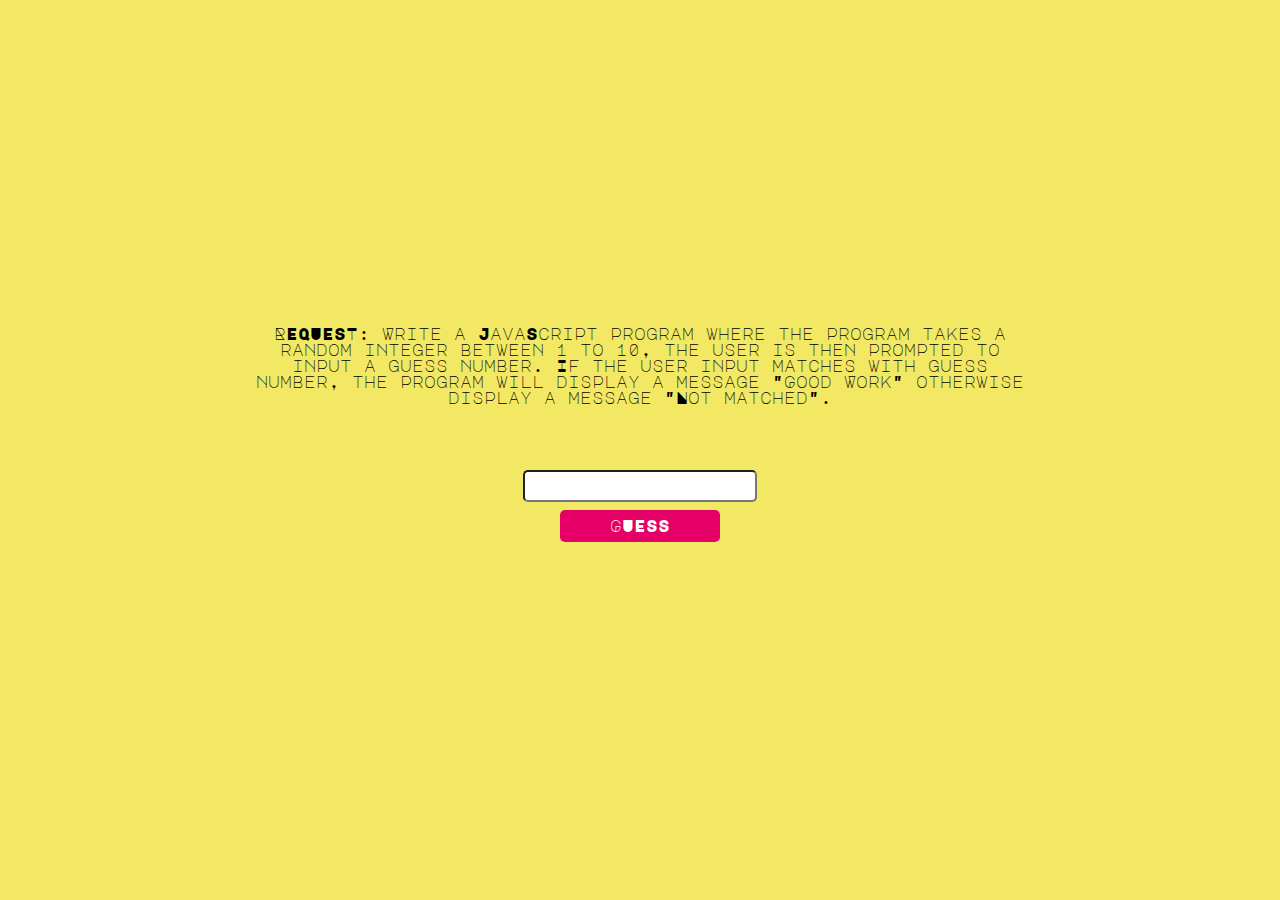
==== index.html @ bc212af0 "changed names" ====
<!DOCTYPE html>
<html>
	<head>
		<title>Parcel Sandbox</title>
		<meta charset="UTF-8" />
		<link rel="stylesheet" href="style.css" />
		<link href="https://fonts.googleapis.com/css2?family=Major+Mono+Display&display=swap" rel="stylesheet" />
	</head>

	<body>
		<div id="app">
			<div id="request">
				REQUEST: Write a JavaScript program where the program takes a random integer between 1 to 10, the user is then prompted to input a guess number. If the user input matches with guess
				number, the program will display a message "Good Work" otherwise display a message "Not matched".
			</div>
			<input id="userInput" type="text" />
			<button id="guessButton">GUESS</button>
			<p id="textTarget"></p>
		</div>
		<script src="script.js"></script>
	</body>
</html>
---- style.css ----
* {
	margin: 0;
	padding: 0;
	box-sizing: border-box;
	font-family: "Major Mono Display", monospace;
}

body {
	background-color: #f2e863;
}

#app {
	display: flex;
	height: 100vh;
	flex-direction: column;
	justify-content: center;
	align-items: center;
	text-align: center;
}

#userInput {
	border-radius: 5px;
	height: 2rem;
}

#guessButton {
	margin-top: 0.5rem;
	padding: 0.5rem 1rem;
	width: 10rem;
	border-radius: 5px;
	cursor: pointer;
	border: none;
	background-color: #e40066;
	color: #fff;
	font-size: 1rem;
}

#guessButton:hover {
	background-color: #03cea4;
}

#homeButton {
	padding: 0.3rem 2rem;
	position: absolute;
	bottom: 2rem;
	background-color: #fff;
	border-radius: 5px;
	cursor: pointer;
}

#request {
	max-width: 60%;
	margin-bottom: 4rem;
}

#textTarget {
	margin-top: 2rem;
	font-size: 1.5rem;
}
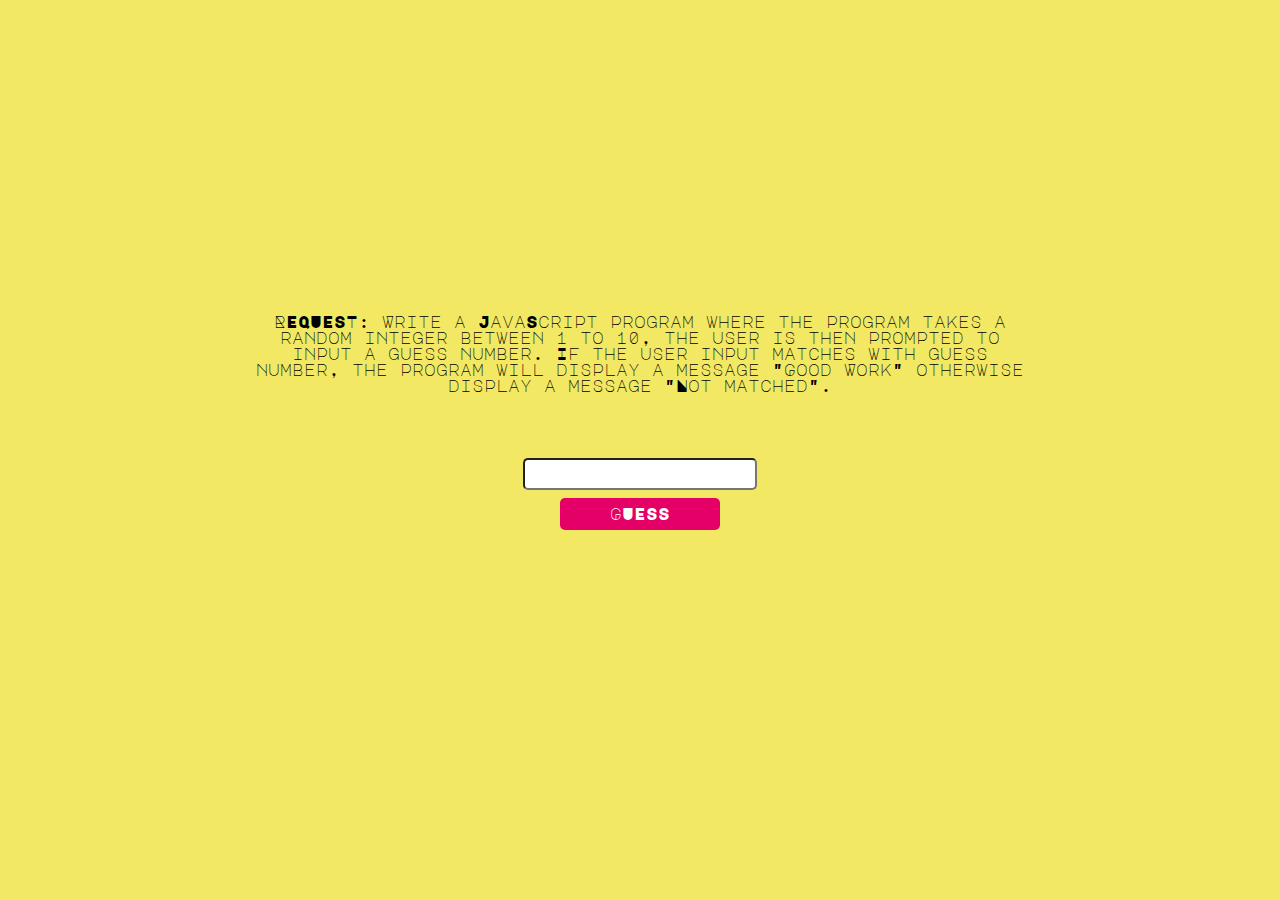
==== commit 2569ebdd: "fix launch problems" ====
--- a/index.html
+++ b/index.html
@@ -6,7 +6,6 @@
 		<link rel="stylesheet" href="style.css" />
 		<link href="https://fonts.googleapis.com/css2?family=Major+Mono+Display&display=swap" rel="stylesheet" />
 	</head>
-
 	<body>
 		<div id="app">
 			<div id="request">
@@ -15,7 +14,7 @@
 			</div>
 			<input id="userInput" type="text" />
 			<button id="guessButton">GUESS</button>
-			<p id="textTarget"></p>
+			<p id="textTarget">‎ </p>
 		</div>
 		<script src="script.js"></script>
 	</body>
